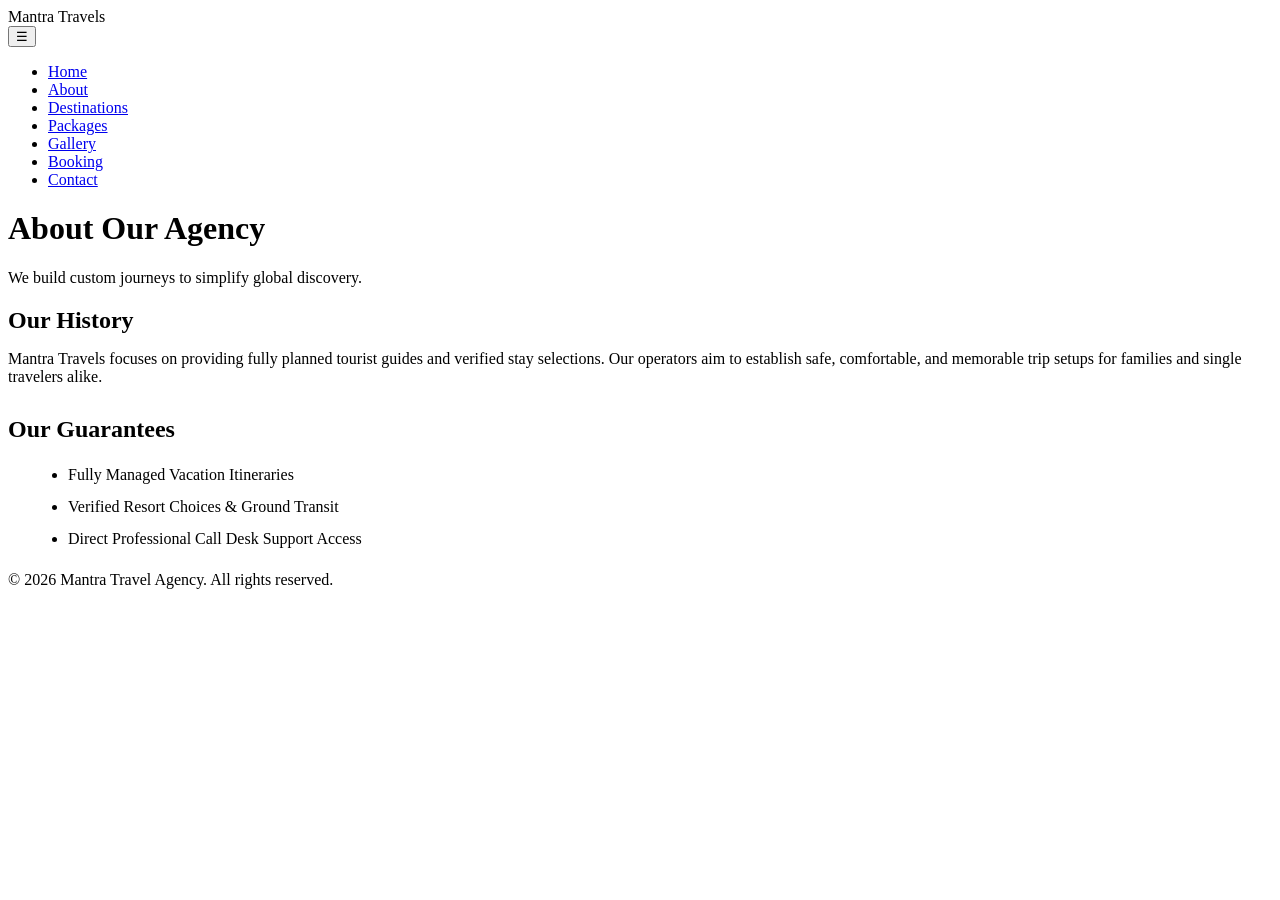
==== about.html @ 03368326 "Create about.html" ====
<!DOCTYPE html>
<html lang="en">
<head>
    <meta charset="UTF-8">
    <meta name="viewport" content="width=device-width, initial-scale=1.0">
    <title>About Us | Mantra Travel Agency</title>
    <meta name="description" content="Discover Mantra Travel Agency's core values, mission, and our absolute commitment to planning exceptional travel configurations.">
    <link rel="stylesheet" href="style.css">
</head>
<body>
    <header>
        <div class="logo">Mantra <span>Travels</span></div>
        <button class="menu-toggle" id="menuToggle" aria-label="Open Menu">☰</button>
        <nav id="navMenu">
            <ul>
                <li><a href="index.html">Home</a></li>
                <li><a href="about.html" class="active">About</a></li>
                <li><a href="destinations.html">Destinations</a></li>
                <li><a href="packages.html">Packages</a></li>
                <li><a href="gallery.html">Gallery</a></li>
                <li><a href="booking.html">Booking</a></li>
                <li><a href="contact.html">Contact</a></li>
            </ul>
        </nav>
    </header>

    <main>
        <h1 class="page-title">About Our Agency</h1>
        <p class="page-subtitle">We build custom journeys to simplify global discovery.</p>
        
        <h2 style="margin-bottom: 15px;">Our History</h2>
        <p style="margin-bottom: 30px;">Mantra Travels focuses on providing fully planned tourist guides and verified stay selections. Our operators aim to establish safe, comfortable, and memorable trip setups for families and single travelers alike.</p>
        
        <h2 style="margin-bottom: 15px;">Our Guarantees</h2>
        <ul style="margin-left: 20px; line-height: 2;">
            <li>Fully Managed Vacation Itineraries</li>
            <li>Verified Resort Choices & Ground Transit</li>
            <li>Direct Professional Call Desk Support Access</li>
        </ul>
    </main>

    <footer>
        <p>&copy; 2026 Mantra Travel Agency. All rights reserved.</p>
    </footer>
    <script src="script.js"></script>
</body>
</html>
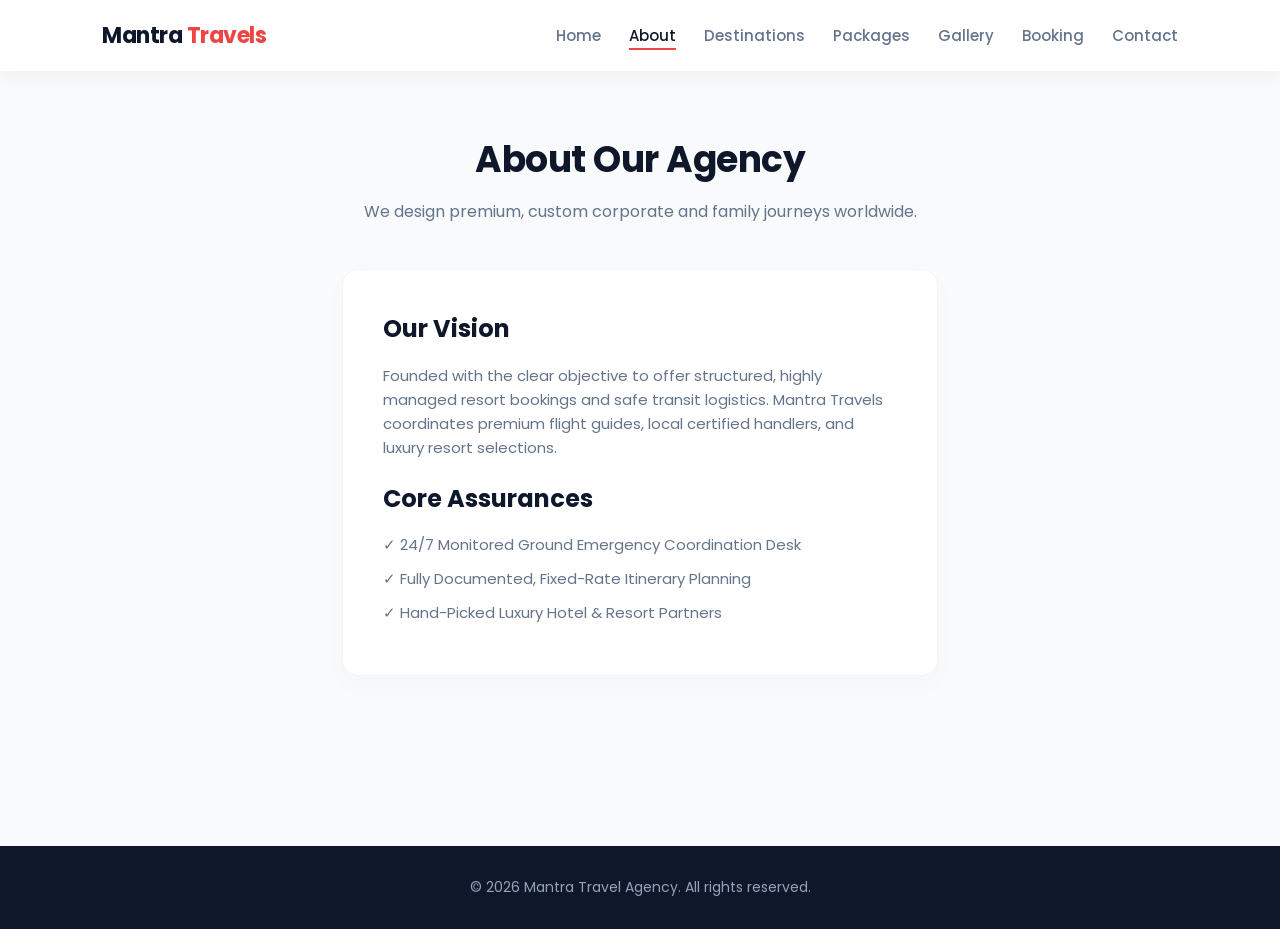
==== commit 048a9cdb: "Update about.html" ====
--- a/about.html
+++ b/about.html
@@ -1,16 +1,16 @@
+
 <!DOCTYPE html>
 <html lang="en">
 <head>
     <meta charset="UTF-8">
     <meta name="viewport" content="width=device-width, initial-scale=1.0">
     <title>About Us | Mantra Travel Agency</title>
-    <meta name="description" content="Discover Mantra Travel Agency's core values, mission, and our absolute commitment to planning exceptional travel configurations.">
     <link rel="stylesheet" href="style.css">
 </head>
 <body>
     <header>
         <div class="logo">Mantra <span>Travels</span></div>
-        <button class="menu-toggle" id="menuToggle" aria-label="Open Menu">☰</button>
+        <button class="menu-toggle" id="menuToggle" aria-label="Toggle Menu">☰</button>
         <nav id="navMenu">
             <ul>
                 <li><a href="index.html">Home</a></li>
@@ -24,19 +24,21 @@
         </nav>
     </header>
 
-    <main>
+    <main style="max-width: 800px;">
         <h1 class="page-title">About Our Agency</h1>
-        <p class="page-subtitle">We build custom journeys to simplify global discovery.</p>
+        <p class="page-subtitle">We design premium, custom corporate and family journeys worldwide.</p>
         
-        <h2 style="margin-bottom: 15px;">Our History</h2>
-        <p style="margin-bottom: 30px;">Mantra Travels focuses on providing fully planned tourist guides and verified stay selections. Our operators aim to establish safe, comfortable, and memorable trip setups for families and single travelers alike.</p>
-        
-        <h2 style="margin-bottom: 15px;">Our Guarantees</h2>
-        <ul style="margin-left: 20px; line-height: 2;">
-            <li>Fully Managed Vacation Itineraries</li>
-            <li>Verified Resort Choices & Ground Transit</li>
-            <li>Direct Professional Call Desk Support Access</li>
-        </ul>
+        <div class="card" style="padding: 40px; margin-bottom: 30px;">
+            <h2 style="color: var(--primary); margin-bottom: 15px;">Our Vision</h2>
+            <p style="margin-bottom: 20px; font-size: 15px;">Founded with the clear objective to offer structured, highly managed resort bookings and safe transit logistics. Mantra Travels coordinates premium flight guides, local certified handlers, and luxury resort selections.</p>
+            
+            <h2 style="color: var(--primary); margin-bottom: 15px;">Core Assurances</h2>
+            <ul style="list-style-type: none; font-size: 15px; color: #64748b;">
+                <li style="margin-bottom: 10px;">✓ 24/7 Monitored Ground Emergency Coordination Desk</li>
+                <li style="margin-bottom: 10px;">✓ Fully Documented, Fixed-Rate Itinerary Planning</li>
+                <li style="margin-bottom: 10px;">✓ Hand-Picked Luxury Hotel & Resort Partners</li>
+            </ul>
+        </div>
     </main>
 
     <footer>
--- a/style.css
+++ b/style.css
@@ -0,0 +1,271 @@
+/* Import Premium Google Fonts */
+@import url('https://fonts.googleapis.com/css2?family=Poppins:wght@300;400;500;600;700&display=swap');
+
+/* Global Variables & Reset */
+:root {
+    --primary: #0f172a;       /* Elegant Deep Slate */
+    --accent: #ef4444;        /* Vibrant Coral Red */
+    --text: #334155;          /* Readable Charcoal */
+    --bg: #f8fafc;            /* Clean Off-White */
+    --card-bg: #ffffff;
+    --transition: all 0.3s ease;
+}
+
+* {
+    margin: 0;
+    padding: 0;
+    box-sizing: border-box;
+    font-family: 'Poppins', sans-serif;
+}
+
+body {
+    background-color: var(--bg);
+    color: var(--text);
+    line-height: 1.6;
+}
+
+/* Header & Navigation Bar Layout */
+header {
+    background-color: var(--card-bg);
+    display: flex;
+    justify-content: space-between;
+    align-items: center;
+    padding: 18px 8%;
+    box-shadow: 0 4px 20px rgba(15, 23, 42, 0.05);
+    position: sticky;
+    top: 0;
+    z-index: 1000;
+}
+
+.logo {
+    font-size: 22px;
+    font-weight: 700;
+    color: var(--primary);
+    letter-spacing: -0.5px;
+}
+
+.logo span {
+    color: var(--accent);
+}
+
+nav ul {
+    display: flex;
+    list-style: none;
+    align-items: center;
+}
+
+nav ul li {
+    margin-left: 28px;
+}
+
+nav ul li a {
+    text-decoration: none;
+    color: #64748b;
+    font-weight: 500;
+    font-size: 15px;
+    transition: var(--transition);
+    position: relative;
+    padding: 4px 0;
+}
+
+nav ul li a:hover, nav ul li a.active {
+    color: var(--primary);
+}
+
+nav ul li a::after {
+    content: '';
+    position: absolute;
+    bottom: 0;
+    left: 0;
+    width: 0;
+    height: 2px;
+    background-color: var(--accent);
+    transition: var(--transition);
+}
+
+nav ul li a:hover::after, nav ul li a.active::after {
+    width: 100%;
+}
+
+.menu-toggle {
+    display: none;
+    font-size: 24px;
+    background: none;
+    border: none;
+    color: var(--primary);
+    cursor: pointer;
+}
+
+/* Base Layout Container */
+main {
+    padding: 60px 8%;
+    max-width: 1300px;
+    margin: 0 auto;
+}
+
+.page-title {
+    text-align: center;
+    font-size: 36px;
+    font-weight: 700;
+    color: var(--primary);
+    margin-bottom: 10px;
+    letter-spacing: -0.5px;
+}
+
+.page-subtitle {
+    text-align: center;
+    font-size: 16px;
+    color: #64748b;
+    margin-bottom: 45px;
+    max-width: 600px;
+    margin-left: auto;
+    margin-right: auto;
+}
+
+/* Premium Component Cards & Grid Structure */
+.grid-container {
+    display: grid;
+    grid-template-columns: repeat(auto-fit, minmax(300px, 1fr));
+    gap: 30px;
+    margin-top: 20px;
+}
+
+.card {
+    background: var(--card-bg);
+    padding: 25px;
+    border-radius: 16px;
+    box-shadow: 0 10px 30px rgba(0,0,0,0.02);
+    border: 1px solid #f1f5f9;
+    transition: var(--transition);
+}
+
+.card:hover {
+    transform: translateY(-6px);
+    box-shadow: 0 20px 40px rgba(15, 23, 42, 0.08);
+}
+
+.card img {
+    width: 100%;
+    height: 220px;
+    object-fit: cover;
+    border-radius: 12px;
+    margin-bottom: 20px;
+}
+
+.card h3 {
+    font-size: 20px;
+    color: var(--primary);
+    margin-bottom: 12px;
+    font-weight: 600;
+}
+
+.card p {
+    font-size: 14px;
+    color: #64748b;
+}
+
+/* Call-to-Action Buttons */
+.cta-btn {
+    background-color: var(--accent);
+    color: white;
+    padding: 14px 32px;
+    text-decoration: none;
+    border-radius: 8px;
+    font-weight: 600;
+    font-size: 15px;
+    display: inline-block;
+    transition: var(--transition);
+    box-shadow: 0 4px 14px rgba(239, 68, 68, 0.3);
+}
+
+.cta-btn:hover {
+    background-color: #dc2626;
+    transform: translateY(-1px);
+    box-shadow: 0 6px 20px rgba(239, 68, 68, 0.4);
+}
+
+/* Modern Form Element Styles */
+form {
+    background: var(--card-bg);
+    padding: 40px;
+    border-radius: 20px;
+    box-shadow: 0 10px 40px rgba(0, 0, 0, 0.03);
+    border: 1px solid #f1f5f9;
+}
+
+label {
+    display: block;
+    margin-bottom: 8px;
+    font-weight: 500;
+    font-size: 14px;
+    color: var(--primary);
+}
+
+input, select, textarea {
+    width: 100%;
+    padding: 12px 16px;
+    border: 1px solid #cbd5e1;
+    border-radius: 8px;
+    background-color: #fff;
+    font-size: 14px;
+    color: var(--primary);
+    transition: var(--transition);
+    margin-bottom: 20px;
+}
+
+input:focus, select:focus, textarea:focus {
+    outline: none;
+    border-color: var(--accent);
+    box-shadow: 0 0 0 4px rgba(239, 68, 68, 0.1);
+}
+
+/* Professional Footer Layout */
+footer {
+    background-color: var(--primary);
+    color: #94a3b8;
+    text-align: center;
+    padding: 30px 0;
+    margin-top: 80px;
+    font-size: 14px;
+}
+
+/* Mobile Responsive Navigation Toggle */
+@media (max-width: 768px) {
+    header {
+        padding: 15px 5%;
+    }
+
+    .menu-toggle {
+        display: block;
+    }
+
+    nav {
+        display: none;
+        width: 100%;
+        position: absolute;
+        top: 100%;
+        left: 0;
+        background-color: var(--card-bg);
+        border-top: 1px solid #f1f5f9;
+        box-shadow: 0 10px 25px rgba(0, 0, 0, 0.05);
+        padding: 20px 0;
+    }
+
+    nav.active {
+        display: block;
+    }
+
+    nav ul {
+        flex-direction: column;
+    }
+
+    nav ul li {
+        margin: 12px 0;
+        width: 100%;
+        text-align: center;
+    }
+    
+    nav ul li a::after {
+        display: none;
+    }
+}
